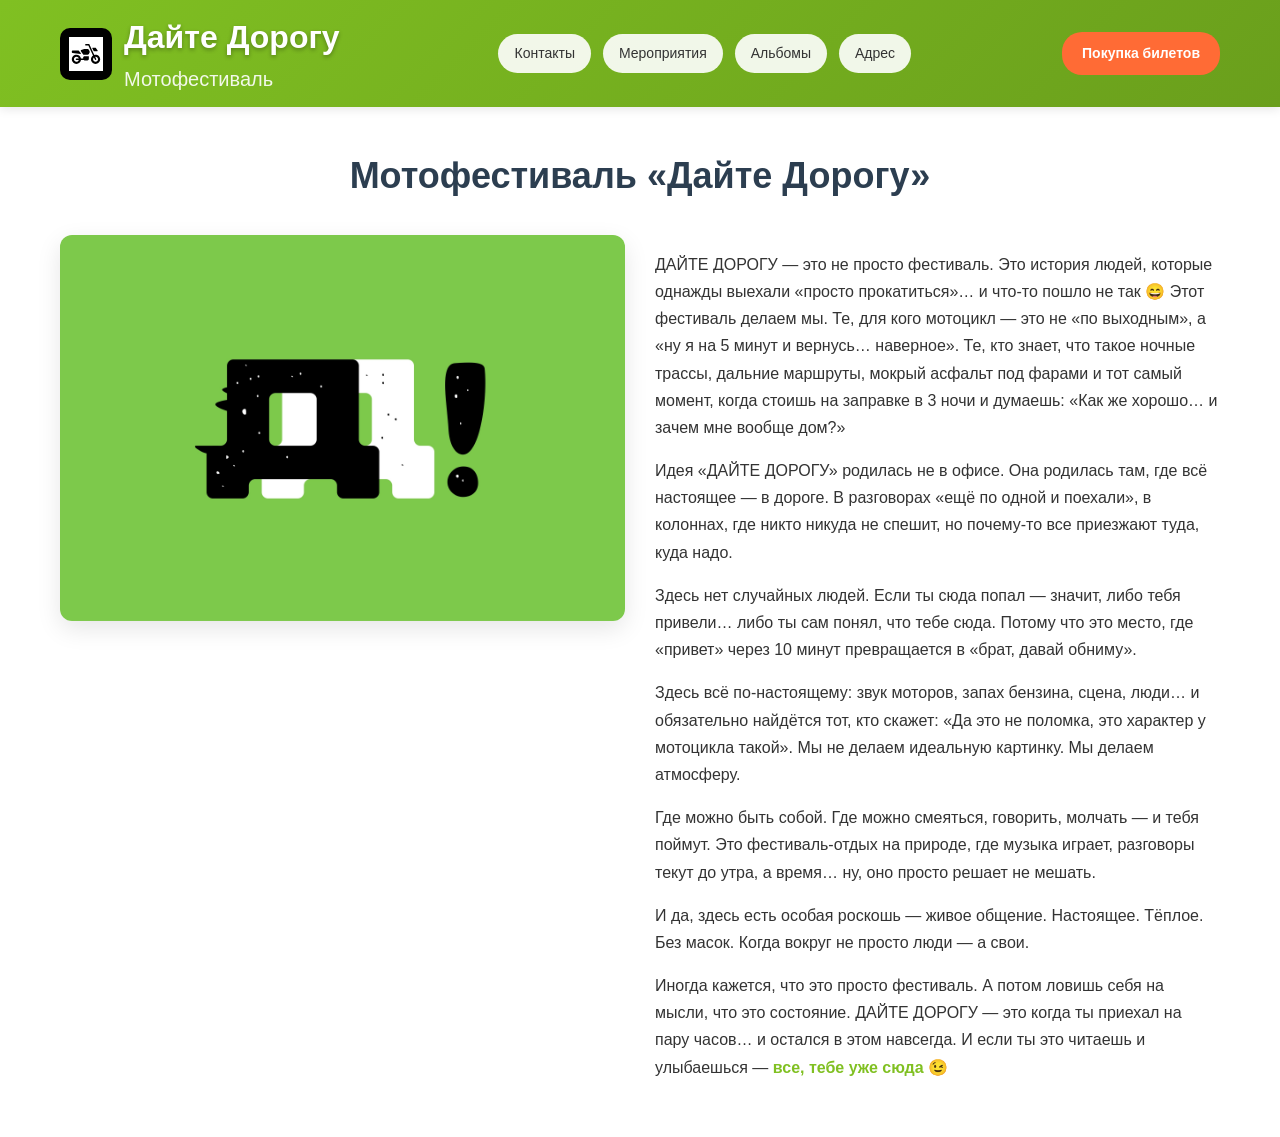
==== index.html @ 3fad24de "Update index.html" ====
<!DOCTYPE html>
<html lang="ru">
<head>
 <meta name="google-site-verification" content="0EaudV94WvA1TkMaFXPdy4nN9oPluLCmLCU9wZF-tqo" />
  <meta charset="UTF-8" />
  <meta name="viewport" content="width=device-width, initial-scale=1.0" />
 <link rel="canonical" href="https://and870.github.io/daite-dorogu" />
  <!-- Основное SEO -->
  <title>Мотофестиваль Дайте Дорогу 2026 | Долина Иволга | 11-14 июня</title>
  <meta name="description" content="Мотофестиваль Дайте Дорогу 11-14 июня 2026 в Долине Иволга, Тверская область. Музыка, мотоциклы, рок, отдых на природе. Билеты, программа, контакты." />
  <meta name="keywords" content="мотофестиваль 2026, Дайте Дорогу, Долина Иволга, мотоциклы, рок фестиваль, Тверская область, байк шоу, мотонарод, мото встреча" />
  
  <!-- Open Graph (VK, Facebook, Telegram) -->
  <meta property="og:title" content="Мотофестиваль Дайте Дорогу 2026 | Долина Иволга" />
  <meta property="og:description" content="11-14 июня 2026. Мотоциклы, рок, природа, братство. Тверская область." />
  <meta property="og:image" content="/pic/LBs58qbYPlOVn3ePmhGSREg-PmRvTnKI7b11JrzEaCEQBA_wtGtBSpD8MF9NUXWv3NrT7NeP7khej3TiMzLfEA87.jpg" />
  <meta property="og:url" content="https://and870.github.io/daite-dorogu" />
  <meta property="og:type" content="website" />
  <meta property="og:locale" content="ru_RU" />
  <meta property="og:site_name" content="Мотофестиваль Дайте Дорогу" />
  
  <!-- Twitter Card -->
  <meta name="twitter:card" content="summary_large_image" />
  <meta name="twitter:title" content="Мотофестиваль Дайте Дорогу 2026" />
  <meta name="twitter:description" content="11-14 июня, Долина Иволга" />
  <meta name="twitter:image" content="/pic/LBs58qbYPlOVn3ePmhGSREg-PmRvTnKI7b11JrzEaCEQBA_wtGtBSpD8MF9NUXWv3NrT7NeP7khej3TiMzLfEA87.jpg" />
  
  <!-- Favicon -->
  <link rel="icon" type="image/svg+xml" href="/pic/cross_country_motorcycle_vehicle_transport_icon_208500.svg" />
  <link rel="apple-touch-icon" sizes="180x180" href="/pic/logo-180.png" />
  
  <!-- Прелоад -->
  <link rel="preload" href="style.css" as="style" />
  <link rel="preload" href="/pic/LBs58qbYPlOVn3ePmhGSREg-PmRvTnKI7b11JrzEaCEQBA_wtGtBSpD8MF9NUXWv3NrT7NeP7khej3TiMzLfEA87.jpg" as="image" />
  
  <!-- Schema.org событие -->
  <script type="application/ld+json">
  {
    "@context": "https://schema.org",
    "@type": "Event",
    "name": "Мотофестиваль Дайте Дорогу 2026",
    "alternateName": "Дайте Дорогу",
    "description": "Мотофестиваль в Парк-отеле Долина Иволга. Музыка, мотоциклы, отдых на природе",
    "startDate": "2026-06-11",
    "endDate": "2026-06-14",
    "eventAttendanceMode": "https://schema.org/OfflineEventAttendanceMode",
    "eventStatus": "https://schema.org/EventScheduled",
    "eventLocation": {
      "@type": "Place",
      "name": "Парк-отель Долина Иволга",
      "address": {
        "@type": "PostalAddress",
        "addressLocality": "Вахонинское сельское поселение",
        "addressRegion": "Тверская область, Россия"
      },
      "url": "https://yandex.ru/maps/-/CPW~iROv"
    },
    "image": "/pic/LBs58qbYPlOVn3ePmhGSREg-PmRvTnKI7b11JrzEaCEQBA_wtGtBSpD8MF9NUXWv3NrT7NeP7khej3TiMzLfEA87.jpg",
    "offers": {
      "@type": "Offer",
      "name": "Билеты на мотофестиваль",
      "url": "https://vk.com/topic-236044180_56896645"
    },
    "performer": [
      {
        "@type": "Organization",
        "name": "Мотофестиваль Дайте Дорогу"
      }
    ],
    "organizer": {
      "@type": "Organization",
      "name": "Команда Дайте Дорогу"
    }
  }
  </script>

  <!-- Yandex Webmaster (добавить после регистрации) -->
  <!-- <meta name="yandex-verification" content="ТВОЙ_КОД" /> -->
  
  <link rel="stylesheet" href="style.css" />
</head>
<body>
  <!-- Header с логотипом В ЛЕВОМ УГЛУ -->
  <header class="header">
    <div class="header-container">
      <!-- ЛОГО ВСЕГДА СЛЕВА -->
      <div class="logo-wrapper">
        <div class="logo">
          <img src="pic/cross_country_motorcycle_vehicle_transport_icon_208500.svg" alt="Логотип Мотофестиваля Дайте Дорогу">
        </div>
        <div class="titleblock">
          <h1>Дайте Дорогу</h1>
          <h2>Мотофестиваль</h2>
        </div>
      </div>

      <!-- Табы + кнопка по центру/справа -->
      <div style="display: flex; gap: 12px; align-items: center; flex: 1; justify-content: center;">
        <div class="infoheader">
          <p data-target="contacts">Контакты</p>
          <p data-target="events">Мероприятия</p>
          <p data-target="albums">Альбомы</p>
          <p data-target="address">Адрес</p>
        </div>
        <p class="btn-tickets-header" id="btnTicketsHeader">Покупка билетов</p>
      </div>
    </div>
  </header>

  <!-- Попапы -->
  <div class="popup-overlay" id="popupOverlay">
    <div class="popup-content">
      <button class="popup-close" id="popupClose">&times;</button>
      <div class="headcss">
        <div class="headjs" id="contacts" style="display: none;">
          <p>Евгений Бахин <br><strong>+7(916) 501-17-47</strong></p>
          <p>Сергей Дизик (по вопросам участия: торговля, музыкальные коллективы) <br><strong>+7(926) 105-10-50</strong></p>
        </div>
        <div class="headjs" id="events" style="display: none;">
          <p>Наши мероприятия</p>
          <img src="pic/DYN310PVLP5SqpbVP7ddixjPHE6YsM8DaBGGP63GZYVgvpf_MVVzTKuIRaQAZ7zrKtYGGKx1-iwAxTDOnUcMrVXQ.jpg" 
               alt="Программа мероприятий Мотофестиваля Дайте Дорогу 2026 Долина Иволга">
        </div>
        <div class="headjs" id="albums" style="display: none;">
          <p>Наши альбомы</p>
        </div>
        <div class="headjs" id="address" style="display: none;">
          <p>Парк-отель Долина Иволга</p>
          <p>Вахонинское сельское поселение</p>
          <a href="https://maps.app.goo.gl/iHoLcmDMcXpnRrrQ9" target="_blank" rel="noopener">Открыть на Google карте</a><br>
          <a href="https://yandex.ru/maps/-/CPW~iROv" target="_blank" rel="noopener">Открыть на Yandex карте</a>
        </div>
      </div>
    </div>
  </div>

  <div class="popup-overlay" id="ticketsPopup">
    <div class="popup-content">
      <button class="popup-close" id="ticketsClose">&times;</button>
      <div class="popup-tickets">
        <h3>Покупка билетов</h3>
        <p>📅 <strong>С 11 по 14 июня 2026 г.</strong> в парк-отеле "Долина Иволга" Тверской области.</p>
        <p>🎫 Стоимость и порядок приобретения билетов:</p>
        <a href="https://vk.com/topic-236044180_56896645" target="_blank" rel="noopener">https://vk.com/topic-236044180_56896645</a>
        <p>🏡 Проживание на фестивале:</p>
        <a href="https://vk.com/topic-236044180_56896616" target="_blank" rel="noopener">https://vk.com/topic-236044180_56896616</a>
      </div>
    </div>
  </div>

  <!-- Основной контент -->
  <main class="info">
    <div class="info-title">
      <h2>Мотофестиваль «Дайте Дорогу»</h2>
    </div>
    
    <div class="info-content">
      <div class="info-img">
        <img src="pic/LBs58qbYPlOVn3ePmhGSREg-PmRvTnKI7b11JrzEaCEQBA_wtGtBSpD8MF9NUXWv3NrT7NeP7khej3TiMzLfEA87.jpg" 
             alt="Мотофестиваль Дайте Дорогу 2026 в Парк-отеле Долина Иволга Тверская область" />
      </div>
      <div class="info-text">
        <p>ДАЙТЕ ДОРОГУ — это не просто фестиваль. Это история людей, которые однажды выехали «просто прокатиться»… и что-то пошло не так 😄 Этот фестиваль делаем мы. Те, для кого мотоцикл — это не «по выходным», а «ну я на 5 минут и вернусь… наверное». Те, кто знает, что такое ночные трассы, дальние маршруты, мокрый асфальт под фарами и тот самый момент, когда стоишь на заправке в 3 ночи и думаешь: «Как же хорошо… и зачем мне вообще дом?»</p>
        <p>Идея «ДАЙТЕ ДОРОГУ» родилась не в офисе. Она родилась там, где всё настоящее — в дороге. В разговорах «ещё по одной и поехали», в колоннах, где никто никуда не спешит, но почему-то все приезжают туда, куда надо.</p>
        <p>Здесь нет случайных людей. Если ты сюда попал — значит, либо тебя привели… либо ты сам понял, что тебе сюда. Потому что это место, где «привет» через 10 минут превращается в «брат, давай обниму».</p>
        <p>Здесь всё по-настоящему: звук моторов, запах бензина, сцена, люди… и обязательно найдётся тот, кто скажет: «Да это не поломка, это характер у мотоцикла такой». Мы не делаем идеальную картинку. Мы делаем атмосферу.</p>
        <p>Где можно быть собой. Где можно смеяться, говорить, молчать — и тебя поймут. Это фестиваль-отдых на природе, где музыка играет, разговоры текут до утра, а время… ну, оно просто решает не мешать.</p>
        <p>И да, здесь есть особая роскошь — живое общение. Настоящее. Тёплое. Без масок. Когда вокруг не просто люди — а свои.</p>
        <p>Иногда кажется, что это просто фестиваль. А потом ловишь себя на мысли, что это состояние. ДАЙТЕ ДОРОГУ — это когда ты приехал на пару часов… и остался в этом навсегда. И если ты это читаешь и улыбаешься — <strong>все, тебе уже сюда</strong> 😉</p>
      </div>
    </div>
  </main>

  <script src="script.js"></script>
</body>
</html>
---- style.css ----
/* Базовые стили и сброс */
* {
  box-sizing: border-box;
}

html {
  scroll-behavior: smooth;
}

body {
  margin: 0;
  padding: 0;
  font-family: 'Inter', Arial, sans-serif;
  line-height: 1.6;
  color: #333;
  background-color: #fff;
}

/* Header стили */
.header {
  width: 100%;
  background: linear-gradient(135deg, #80c022, #6a9f1c);
  position: sticky;
  top: 0;
  z-index: 1000;
  box-shadow: 0 2px 10px rgba(0, 0, 0, 0.1);
  backdrop-filter: blur(10px);
  -webkit-backdrop-filter: blur(10px); /* Для Safari */
}

.header-container {
  max-width: 1200px;
  margin: 0 auto;
  padding: 12px 20px;
  display: flex;
  align-items: center;
  justify-content: space-between;
  gap: 20px;
  flex-wrap: wrap;
}

/* Логотип */
.logo-wrapper {
  display: flex;
  align-items: center;
  gap: 12px;
  flex: 0 0 auto;
}

.logo {
  width: 52px;
  height: 52px;
  border-radius: 10px;
  background: rgba(255, 255, 255, 0.2);
  display: flex;
  align-items: center;
  justify-content: center;
  transition: all 0.3s ease;
}

.logo:hover {
  transform: scale(1.05);
  background: rgba(255, 255, 255, 0.3);
}

.logo img {
  width: 34px;
  height: 34px;
  filter: brightness(0) invert(1);
}

.titleblock h1 {
  margin: 0;
  font-size: clamp(24px, 4vw, 32px);
  font-weight: 700;
  color: white;
  text-shadow: 0 2px 4px rgba(0, 0, 0, 0.3);
}

.titleblock h2 {
  margin: 0;
  font-size: clamp(16px, 2.5vw, 20px);
  font-weight: 400;
  color: rgba(255, 255, 255, 0.9);
}

/* Навигация и кнопки */
.infoheader {
  display: flex;
  gap: 12px;
  flex-wrap: wrap;
  justify-content: center;
  align-items: center;
  min-width: 0;
  flex-grow: 1;
}

.infoheader p {
  margin: 0;
  padding: 8px 16px;
  font-size: 14px;
  font-weight: 500;
  color: #333;
  background: rgba(255, 255, 255, 0.9);
  border-radius: 20px;
  cursor: pointer;
  transition: all 0.3s ease;
  white-space: nowrap;
  user-select: none;
}

.infoheader p:hover,
.infoheader p.active {
  background: rgba(255, 255, 255, 1);
  color: #80c022;
  transform: translateY(-2px);
}

.btn-tickets-header {
  padding: 10px 20px;
  font-size: 14px;
  font-weight: 600;
  background: #ff6b35;
  color: white;
  border: none;
  border-radius: 20px;
  cursor: pointer;
  transition: all 0.3s ease;
  white-space: nowrap;
}

.btn-tickets-header:hover {
  background: #e55a2e;
  transform: translateY(-2px);
  box-shadow: 0 4px 12px rgba(255, 107, 53, 0.3);
}

/* Основной контент */
.info {
  max-width: 1200px;
  margin: 40px auto;
  padding: 0 20px;
}

.info-title h2 {
  font-size: clamp(28px, 4vw, 36px);
  text-align: center;
  margin-bottom: 30px;
  color: #2c3e50;
}

.info-content {
  display: grid;
  grid-template-columns: 1fr 1fr;
  gap: 30px;
  align-items: start;
}

.info-img img {
  width: 100%;
  height: auto;
  border-radius: 12px;
  box-shadow: 0 8px 25px rgba(0, 0, 0, 0.1);
}

.info-text p {
  margin-bottom: 16px;
  font-size: 16px;
  line-height: 1.7;
}

.info-text strong {
  color: #80c022;
}

/* Попапы */
.popup-overlay {
  position: fixed;
  top: 0;
  left: 0;
  width: 100%;
  height: 100%;
  background: rgba(0, 0, 0, 0.8);
  display: none;
  justify-content: center;
  align-items: center;
  z-index: 2000;
}

.popup-content {
  background: white;
  border-radius: 16px;
  padding: 25px;
  max-width: 90vw;
  max-height: 90vh;
  overflow-y: auto;
  position: relative;
  box-shadow: 0 15px 50px rgba(0, 0, 0, 0.3);
  animation: popupSlide 0.4s ease;
  display: flex;
  flex-direction: column;
}

@keyframes popupSlide {
  from {
    transform: translateY(-50px);
    opacity: 0;
  }
  to {
    transform: translateY(0);
    opacity: 1;
  }
}

.popup-close {
  position: absolute;
  top: 15px;
  right: 15px;
  background: none;
  border: none;
  font-size: 28px;
  cursor: pointer;
  color: #666;
  line-height: 1;
  z-index: 10;
}

.popup-close:hover {
  color: #333;
}

.headcss {
  display: flex;
  flex-direction: column;
  gap: 20px;
  flex: 1;
}

.headjs {
  padding: 15px;
  background: #f8f9fa;
  border-radius: 8px;
}

.headjs a {
  color: #80c022;
  text-decoration: none;
}

.headjs a:hover {
  text-decoration: underline;
}

/* Адаптивная картинка в попапе мероприятий */
.headjs img {
  width: 100%;
  height: auto;
  max-width: 100%;
  max-height: 60vh; /* Максимальная высота картинки */
  object-fit: contain; /* Сохраняет пропорции без обрезки */
  border-radius: 8px;
  display: block;
  margin: 0 auto;
}

/* Попап билетов */
.popup-tickets {
  text-align: center;
}

.popup-tickets h3 {
  margin-top: 0;
  color: #2c3e50;
}

.popup-tickets a {
  color: rgb(55, 20, 198);
  text-decoration: none;
}

.popup-tickets a:hover {
  text-decoration: underline;
}

/* Адаптивность для мобильных устройств */
@media (max-width: 768px) {
  .header-container {
    flex-direction: column;
    gap: 15px;
    text-align: center;
  }
  
  .infoheader {
    order: 3;
    flex-grow: 0;
  }
  
  .info-content {
    grid-template-columns: 1fr;
    gap: 20px;
  }
  
  .popup-content {
    margin: 20px;
    max-width: calc(100vw - 40px);
    padding: 20px;
  }
  
  .headjs img {
    max-height: 50vh;
  }
}

@media (max-width: 480px) {
  .logo-wrapper {
    flex-direction: column;
    text-align: center;
  }
  
  .infoheader p {
    padding: 6px 12px;
    font-size: 13px;
  }
  
  .btn-tickets-header {
    padding: 8px 16px;
    font-size: 13px;
  }
}
.logo {
  background-color: black;
}
.footer {
  background-color: #2c3e50;
  color: #ecf0f1;
  padding: 40px 20px;
  font-family: Arial, sans-serif;
}

.footer-container {
  display: grid;
  grid-template-columns: repeat(auto-fit, minmax(250px, 1fr));
  gap: 30px;
  max-width: 1200px;
  margin: 0 auto;
}

.footer-section {
  display: flex;
  flex-direction: column;
  gap: 15px;
}

.footer-section h3 {
  color: #3498db;
  font-size: 1.2rem;
  margin-bottom: 10px;
  border-bottom: 2px solid #3498db;
  padding-bottom: 5px;
}

.footer-section p,
.footer-section a {
  margin: 5px 0;
  line-height: 1.5;
}

.footer-section a {
  color: #bdc3c7;
  text-decoration: none;
  transition: color 0.3s ease;
}

.footer-section a:hover {
  color: #3498db;
  text-decoration: underline;
}

.footer-bottom {
  text-align: center;
  padding-top: 30px;
  margin-top: 30px;
  border-top: 1px solid #34495e;
  color: #95a5a6;
  font-size: 0.9rem;
}

/* Адаптивность для планшетов (768px и выше) */
@media (min-width: 768px) {
  .footer-container {
    grid-template-columns: repeat(2, 1fr);
  }
}

/* Адаптивность для десктопов (1024px и выше) */
@media (min-width: 1024px) {
  .footer-container {
    grid-template-columns: repeat(4, 1fr);
  }
}

/* Мобильные устройства (до 767px) */
@media (max-width: 767px) {
  .footer {
    padding: 30px 15px;
  }
  
  .footer-container {
    gap: 20px;
  }
  
  .footer-section h3 {
    font-size: 1.1rem;
  }
  
  .footer-section p,
  .footer-section a {
    font-size: 0.95rem;
  }
  
  .footer-bottom {
    font-size: 0.85rem;
    padding-top: 20px;
    margin-top: 20px;
  }
}

/* Очень маленькие экраны (до 480px) */
@media (max-width: 480px) {
  .footer {
    padding: 25px 10px;
  }
  
  .footer-container {
    grid-template-columns: 1fr;
    gap: 15px;
  }
  
  .footer-section h3 {
    font-size: 1rem;
  }
  
  .footer-section p,
  .footer-section a {
    font-size: 0.9rem;
  }
}
---- style.css ----
/* Базовые стили и сброс */
* {
  box-sizing: border-box;
}

html {
  scroll-behavior: smooth;
}

body {
  margin: 0;
  padding: 0;
  font-family: 'Inter', Arial, sans-serif;
  line-height: 1.6;
  color: #333;
  background-color: #fff;
}

/* Header стили */
.header {
  width: 100%;
  background: linear-gradient(135deg, #80c022, #6a9f1c);
  position: sticky;
  top: 0;
  z-index: 1000;
  box-shadow: 0 2px 10px rgba(0, 0, 0, 0.1);
  backdrop-filter: blur(10px);
  -webkit-backdrop-filter: blur(10px); /* Для Safari */
}

.header-container {
  max-width: 1200px;
  margin: 0 auto;
  padding: 12px 20px;
  display: flex;
  align-items: center;
  justify-content: space-between;
  gap: 20px;
  flex-wrap: wrap;
}

/* Логотип */
.logo-wrapper {
  display: flex;
  align-items: center;
  gap: 12px;
  flex: 0 0 auto;
}

.logo {
  width: 52px;
  height: 52px;
  border-radius: 10px;
  background: rgba(255, 255, 255, 0.2);
  display: flex;
  align-items: center;
  justify-content: center;
  transition: all 0.3s ease;
}

.logo:hover {
  transform: scale(1.05);
  background: rgba(255, 255, 255, 0.3);
}

.logo img {
  width: 34px;
  height: 34px;
  filter: brightness(0) invert(1);
}

.titleblock h1 {
  margin: 0;
  font-size: clamp(24px, 4vw, 32px);
  font-weight: 700;
  color: white;
  text-shadow: 0 2px 4px rgba(0, 0, 0, 0.3);
}

.titleblock h2 {
  margin: 0;
  font-size: clamp(16px, 2.5vw, 20px);
  font-weight: 400;
  color: rgba(255, 255, 255, 0.9);
}

/* Навигация и кнопки */
.infoheader {
  display: flex;
  gap: 12px;
  flex-wrap: wrap;
  justify-content: center;
  align-items: center;
  min-width: 0;
  flex-grow: 1;
}

.infoheader p {
  margin: 0;
  padding: 8px 16px;
  font-size: 14px;
  font-weight: 500;
  color: #333;
  background: rgba(255, 255, 255, 0.9);
  border-radius: 20px;
  cursor: pointer;
  transition: all 0.3s ease;
  white-space: nowrap;
  user-select: none;
}

.infoheader p:hover,
.infoheader p.active {
  background: rgba(255, 255, 255, 1);
  color: #80c022;
  transform: translateY(-2px);
}

.btn-tickets-header {
  padding: 10px 20px;
  font-size: 14px;
  font-weight: 600;
  background: #ff6b35;
  color: white;
  border: none;
  border-radius: 20px;
  cursor: pointer;
  transition: all 0.3s ease;
  white-space: nowrap;
}

.btn-tickets-header:hover {
  background: #e55a2e;
  transform: translateY(-2px);
  box-shadow: 0 4px 12px rgba(255, 107, 53, 0.3);
}

/* Основной контент */
.info {
  max-width: 1200px;
  margin: 40px auto;
  padding: 0 20px;
}

.info-title h2 {
  font-size: clamp(28px, 4vw, 36px);
  text-align: center;
  margin-bottom: 30px;
  color: #2c3e50;
}

.info-content {
  display: grid;
  grid-template-columns: 1fr 1fr;
  gap: 30px;
  align-items: start;
}

.info-img img {
  width: 100%;
  height: auto;
  border-radius: 12px;
  box-shadow: 0 8px 25px rgba(0, 0, 0, 0.1);
}

.info-text p {
  margin-bottom: 16px;
  font-size: 16px;
  line-height: 1.7;
}

.info-text strong {
  color: #80c022;
}

/* Попапы */
.popup-overlay {
  position: fixed;
  top: 0;
  left: 0;
  width: 100%;
  height: 100%;
  background: rgba(0, 0, 0, 0.8);
  display: none;
  justify-content: center;
  align-items: center;
  z-index: 2000;
}

.popup-content {
  background: white;
  border-radius: 16px;
  padding: 25px;
  max-width: 90vw;
  max-height: 90vh;
  overflow-y: auto;
  position: relative;
  box-shadow: 0 15px 50px rgba(0, 0, 0, 0.3);
  animation: popupSlide 0.4s ease;
  display: flex;
  flex-direction: column;
}

@keyframes popupSlide {
  from {
    transform: translateY(-50px);
    opacity: 0;
  }
  to {
    transform: translateY(0);
    opacity: 1;
  }
}

.popup-close {
  position: absolute;
  top: 15px;
  right: 15px;
  background: none;
  border: none;
  font-size: 28px;
  cursor: pointer;
  color: #666;
  line-height: 1;
  z-index: 10;
}

.popup-close:hover {
  color: #333;
}

.headcss {
  display: flex;
  flex-direction: column;
  gap: 20px;
  flex: 1;
}

.headjs {
  padding: 15px;
  background: #f8f9fa;
  border-radius: 8px;
}

.headjs a {
  color: #80c022;
  text-decoration: none;
}

.headjs a:hover {
  text-decoration: underline;
}

/* Адаптивная картинка в попапе мероприятий */
.headjs img {
  width: 100%;
  height: auto;
  max-width: 100%;
  max-height: 60vh; /* Максимальная высота картинки */
  object-fit: contain; /* Сохраняет пропорции без обрезки */
  border-radius: 8px;
  display: block;
  margin: 0 auto;
}

/* Попап билетов */
.popup-tickets {
  text-align: center;
}

.popup-tickets h3 {
  margin-top: 0;
  color: #2c3e50;
}

.popup-tickets a {
  color: rgb(55, 20, 198);
  text-decoration: none;
}

.popup-tickets a:hover {
  text-decoration: underline;
}

/* Адаптивность для мобильных устройств */
@media (max-width: 768px) {
  .header-container {
    flex-direction: column;
    gap: 15px;
    text-align: center;
  }
  
  .infoheader {
    order: 3;
    flex-grow: 0;
  }
  
  .info-content {
    grid-template-columns: 1fr;
    gap: 20px;
  }
  
  .popup-content {
    margin: 20px;
    max-width: calc(100vw - 40px);
    padding: 20px;
  }
  
  .headjs img {
    max-height: 50vh;
  }
}

@media (max-width: 480px) {
  .logo-wrapper {
    flex-direction: column;
    text-align: center;
  }
  
  .infoheader p {
    padding: 6px 12px;
    font-size: 13px;
  }
  
  .btn-tickets-header {
    padding: 8px 16px;
    font-size: 13px;
  }
}
.logo {
  background-color: black;
}
.footer {
  background-color: #2c3e50;
  color: #ecf0f1;
  padding: 40px 20px;
  font-family: Arial, sans-serif;
}

.footer-container {
  display: grid;
  grid-template-columns: repeat(auto-fit, minmax(250px, 1fr));
  gap: 30px;
  max-width: 1200px;
  margin: 0 auto;
}

.footer-section {
  display: flex;
  flex-direction: column;
  gap: 15px;
}

.footer-section h3 {
  color: #3498db;
  font-size: 1.2rem;
  margin-bottom: 10px;
  border-bottom: 2px solid #3498db;
  padding-bottom: 5px;
}

.footer-section p,
.footer-section a {
  margin: 5px 0;
  line-height: 1.5;
}

.footer-section a {
  color: #bdc3c7;
  text-decoration: none;
  transition: color 0.3s ease;
}

.footer-section a:hover {
  color: #3498db;
  text-decoration: underline;
}

.footer-bottom {
  text-align: center;
  padding-top: 30px;
  margin-top: 30px;
  border-top: 1px solid #34495e;
  color: #95a5a6;
  font-size: 0.9rem;
}

/* Адаптивность для планшетов (768px и выше) */
@media (min-width: 768px) {
  .footer-container {
    grid-template-columns: repeat(2, 1fr);
  }
}

/* Адаптивность для десктопов (1024px и выше) */
@media (min-width: 1024px) {
  .footer-container {
    grid-template-columns: repeat(4, 1fr);
  }
}

/* Мобильные устройства (до 767px) */
@media (max-width: 767px) {
  .footer {
    padding: 30px 15px;
  }
  
  .footer-container {
    gap: 20px;
  }
  
  .footer-section h3 {
    font-size: 1.1rem;
  }
  
  .footer-section p,
  .footer-section a {
    font-size: 0.95rem;
  }
  
  .footer-bottom {
    font-size: 0.85rem;
    padding-top: 20px;
    margin-top: 20px;
  }
}

/* Очень маленькие экраны (до 480px) */
@media (max-width: 480px) {
  .footer {
    padding: 25px 10px;
  }
  
  .footer-container {
    grid-template-columns: 1fr;
    gap: 15px;
  }
  
  .footer-section h3 {
    font-size: 1rem;
  }
  
  .footer-section p,
  .footer-section a {
    font-size: 0.9rem;
  }
}
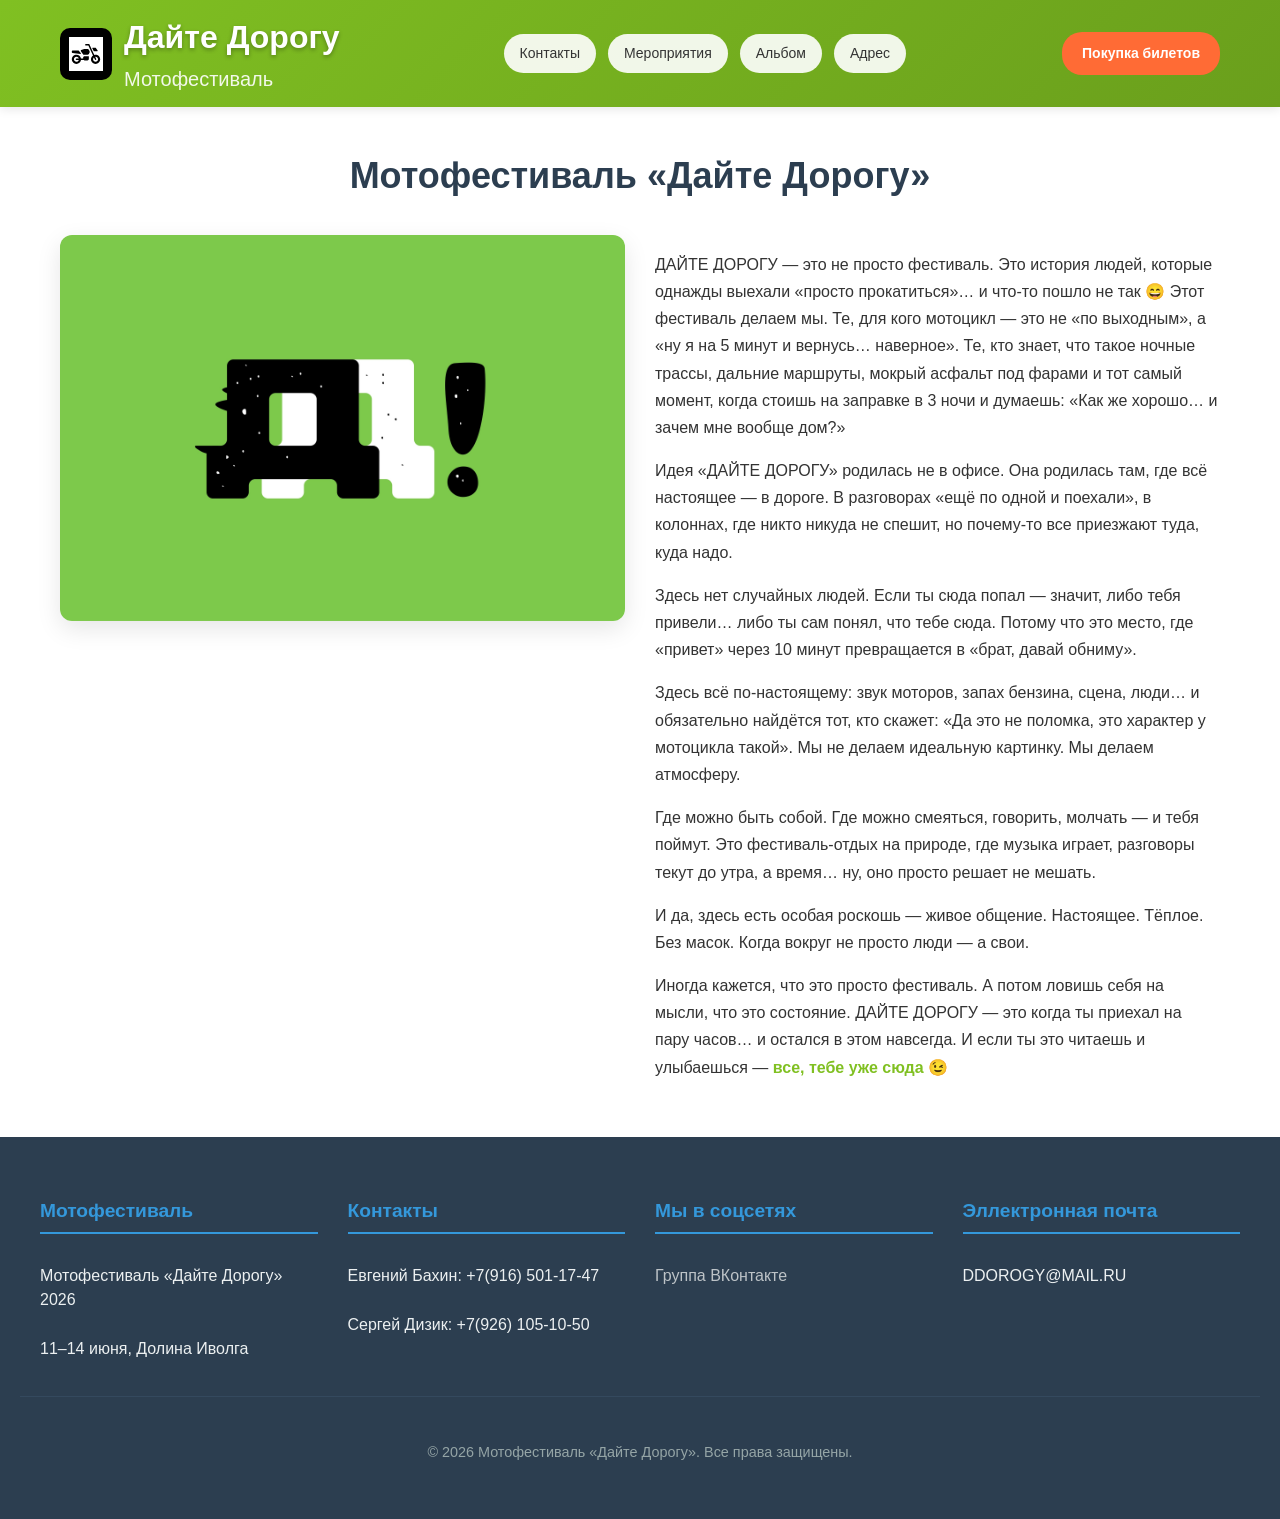
==== commit 32f96a3e: "Add files via upload" ====
--- a/index.html
+++ b/index.html
@@ -1,16 +1,15 @@
 <!DOCTYPE html>
 <html lang="ru">
 <head>
- <meta name="google-site-verification" content="0EaudV94WvA1TkMaFXPdy4nN9oPluLCmLCU9wZF-tqo" />
+  <meta name="google-site-verification" content="0EaudV94WvA1TkMaFXPdy4nN9oPluLCmLCU9wZF-tqo" />
+  <meta name="yandex-verification" content="e68f58c775e2fc7a" />
   <meta charset="UTF-8" />
   <meta name="viewport" content="width=device-width, initial-scale=1.0" />
- <link rel="canonical" href="https://and870.github.io/daite-dorogu" />
-  <!-- Основное SEO -->
+  <link rel="canonical" href="https://and870.github.io/daite-dorogu" />
   <title>Мотофестиваль Дайте Дорогу 2026 | Долина Иволга | 11-14 июня</title>
   <meta name="description" content="Мотофестиваль Дайте Дорогу 11-14 июня 2026 в Долине Иволга, Тверская область. Музыка, мотоциклы, рок, отдых на природе. Билеты, программа, контакты." />
   <meta name="keywords" content="мотофестиваль 2026, Дайте Дорогу, Долина Иволга, мотоциклы, рок фестиваль, Тверская область, байк шоу, мотонарод, мото встреча" />
   
-  <!-- Open Graph (VK, Facebook, Telegram) -->
   <meta property="og:title" content="Мотофестиваль Дайте Дорогу 2026 | Долина Иволга" />
   <meta property="og:description" content="11-14 июня 2026. Мотоциклы, рок, природа, братство. Тверская область." />
   <meta property="og:image" content="/pic/LBs58qbYPlOVn3ePmhGSREg-PmRvTnKI7b11JrzEaCEQBA_wtGtBSpD8MF9NUXWv3NrT7NeP7khej3TiMzLfEA87.jpg" />
@@ -19,21 +18,17 @@
   <meta property="og:locale" content="ru_RU" />
   <meta property="og:site_name" content="Мотофестиваль Дайте Дорогу" />
   
-  <!-- Twitter Card -->
   <meta name="twitter:card" content="summary_large_image" />
   <meta name="twitter:title" content="Мотофестиваль Дайте Дорогу 2026" />
   <meta name="twitter:description" content="11-14 июня, Долина Иволга" />
   <meta name="twitter:image" content="/pic/LBs58qbYPlOVn3ePmhGSREg-PmRvTnKI7b11JrzEaCEQBA_wtGtBSpD8MF9NUXWv3NrT7NeP7khej3TiMzLfEA87.jpg" />
   
-  <!-- Favicon -->
   <link rel="icon" type="image/svg+xml" href="/pic/cross_country_motorcycle_vehicle_transport_icon_208500.svg" />
   <link rel="apple-touch-icon" sizes="180x180" href="/pic/logo-180.png" />
   
-  <!-- Прелоад -->
   <link rel="preload" href="style.css" as="style" />
   <link rel="preload" href="/pic/LBs58qbYPlOVn3ePmhGSREg-PmRvTnKI7b11JrzEaCEQBA_wtGtBSpD8MF9NUXWv3NrT7NeP7khej3TiMzLfEA87.jpg" as="image" />
   
-  <!-- Schema.org событие -->
   <script type="application/ld+json">
   {
     "@context": "https://schema.org",
@@ -43,8 +38,8 @@
     "description": "Мотофестиваль в Парк-отеле Долина Иволга. Музыка, мотоциклы, отдых на природе",
     "startDate": "2026-06-11",
     "endDate": "2026-06-14",
-    "eventAttendanceMode": "https://schema.org/OfflineEventAttendanceMode",
-    "eventStatus": "https://schema.org/EventScheduled",
+    "eventAttendanceMode": { "@type": "OfflineEventAttendanceMode" },
+    "eventStatus": { "@type": "EventScheduled" },
     "eventLocation": {
       "@type": "Place",
       "name": "Парк-отель Долина Иволга",
@@ -53,20 +48,19 @@
         "addressLocality": "Вахонинское сельское поселение",
         "addressRegion": "Тверская область, Россия"
       },
+      "geo": {
+        "@type": "GeoCoordinates",
+        "latitude": 56.5833,
+        "longitude": 35.9167
+      },
       "url": "https://yandex.ru/maps/-/CPW~iROv"
     },
-    "image": "/pic/LBs58qbYPlOVn3ePmhGSREg-PmRvTnKI7b11JrzEaCEQBA_wtGtBSpD8MF9NUXWv3NrT7NeP7khej3TiMzLfEA87.jpg",
+    "image": "https://and870.github.io/daite-dorogu/pic/LBs58qbYPlOVn3ePmhGSREg-PmRvTnKI7b11JrzEaCEQBA_wtGtBSpD8MF9NUXWv3NrT7NeP7khej3TiMzLfEA87.jpg",
     "offers": {
       "@type": "Offer",
       "name": "Билеты на мотофестиваль",
       "url": "https://vk.com/topic-236044180_56896645"
     },
-    "performer": [
-      {
-        "@type": "Organization",
-        "name": "Мотофестиваль Дайте Дорогу"
-      }
-    ],
     "organizer": {
       "@type": "Organization",
       "name": "Команда Дайте Дорогу"
@@ -74,16 +68,11 @@
   }
   </script>
 
-  <!-- Yandex Webmaster (добавить после регистрации) -->
-  <!-- <meta name="yandex-verification" content="ТВОЙ_КОД" /> -->
-  
   <link rel="stylesheet" href="style.css" />
 </head>
 <body>
-  <!-- Header с логотипом В ЛЕВОМ УГЛУ -->
   <header class="header">
     <div class="header-container">
-      <!-- ЛОГО ВСЕГДА СЛЕВА -->
       <div class="logo-wrapper">
         <div class="logo">
           <img src="pic/cross_country_motorcycle_vehicle_transport_icon_208500.svg" alt="Логотип Мотофестиваля Дайте Дорогу">
@@ -94,12 +83,11 @@
         </div>
       </div>
 
-      <!-- Табы + кнопка по центру/справа -->
       <div style="display: flex; gap: 12px; align-items: center; flex: 1; justify-content: center;">
         <div class="infoheader">
           <p data-target="contacts">Контакты</p>
           <p data-target="events">Мероприятия</p>
-          <p data-target="albums">Альбомы</p>
+          <p data-target="albums">Альбом</p>
           <p data-target="address">Адрес</p>
         </div>
         <p class="btn-tickets-header" id="btnTicketsHeader">Покупка билетов</p>
@@ -107,7 +95,7 @@
     </div>
   </header>
 
-  <!-- Попапы -->
+  <!-- Popup инфоблоков -->
   <div class="popup-overlay" id="popupOverlay">
     <div class="popup-content">
       <button class="popup-close" id="popupClose">&times;</button>
@@ -115,6 +103,7 @@
         <div class="headjs" id="contacts" style="display: none;">
           <p>Евгений Бахин <br><strong>+7(916) 501-17-47</strong></p>
           <p>Сергей Дизик (по вопросам участия: торговля, музыкальные коллективы) <br><strong>+7(926) 105-10-50</strong></p>
+          <p>Наша почта:<strong>DDOROGY@MAIL.RU </strong></p>
         </div>
         <div class="headjs" id="events" style="display: none;">
           <p>Наши мероприятия</p>
@@ -122,7 +111,9 @@
                alt="Программа мероприятий Мотофестиваля Дайте Дорогу 2026 Долина Иволга">
         </div>
         <div class="headjs" id="albums" style="display: none;">
-          <p>Наши альбомы</p>
+          <p>Наш Альбом</p>
+          <div class="album-grid" id="albumGrid"></div>
+          <div class="album-pagination" id="albumPagination"></div>
         </div>
         <div class="headjs" id="address" style="display: none;">
           <p>Парк-отель Долина Иволга</p>
@@ -134,6 +125,7 @@
     </div>
   </div>
 
+  <!-- Popup билетов -->
   <div class="popup-overlay" id="ticketsPopup">
     <div class="popup-content">
       <button class="popup-close" id="ticketsClose">&times;</button>
@@ -148,6 +140,12 @@
     </div>
   </div>
 
+  <!-- Лайтбокс для увеличения фото -->
+  <div class="lightbox-overlay" id="lightbox">
+    <button class="lightbox-close" id="lightboxClose">&times;</button>
+    <img id="lightboxImg" src="" alt="Увеличенное фото">
+  </div>
+
   <!-- Основной контент -->
   <main class="info">
     <div class="info-title">
@@ -171,6 +169,33 @@
     </div>
   </main>
 
+  <!-- Футер -->
+  <footer class="footer">
+    <div class="footer-container">
+      <div class="footer-section">
+        <h3>Мотофестиваль</h3>
+        <p>Мотофестиваль «Дайте Дорогу» 2026</p>
+        <p>11–14 июня, Долина Иволга</p>
+      </div>
+      <div class="footer-section">
+        <h3>Контакты</h3>
+        <p>Евгений Бахин: +7(916) 501-17-47</p>
+        <p>Сергей Дизик: +7(926) 105-10-50</p>
+      </div>
+      <div class="footer-section">
+        <h3>Мы в соцсетях</h3>
+        <a href="https://vk.com/ddorogy" target="_blank" rel="noopener">Группа ВКонтакте</a>
+      </div>
+      <div class="footer-section">
+        <h3>Эллектронная почта</h3>
+        <p>DDOROGY@MAIL.RU</p>
+        </div>
+    </div>
+    <div class="footer-bottom">
+      <p>© 2026 Мотофестиваль «Дайте Дорогу». Все права защищены.</p>
+    </div>
+  </footer>
+
   <script src="script.js"></script>
 </body>
-</html>
+</html>
--- a/style.css
+++ b/style.css
@@ -26,7 +26,7 @@
   z-index: 1000;
   box-shadow: 0 2px 10px rgba(0, 0, 0, 0.1);
   backdrop-filter: blur(10px);
-  -webkit-backdrop-filter: blur(10px); /* Для Safari */
+  -webkit-backdrop-filter: blur(10px);
 }
 
 .header-container {
@@ -40,7 +40,6 @@
   flex-wrap: wrap;
 }
 
-/* Логотип */
 .logo-wrapper {
   display: flex;
   align-items: center;
@@ -85,7 +84,6 @@
   color: rgba(255, 255, 255, 0.9);
 }
 
-/* Навигация и кнопки */
 .infoheader {
   display: flex;
   gap: 12px;
@@ -136,7 +134,6 @@
   box-shadow: 0 4px 12px rgba(255, 107, 53, 0.3);
 }
 
-/* Основной контент */
 .info {
   max-width: 1200px;
   margin: 40px auto;
@@ -252,19 +249,17 @@
   text-decoration: underline;
 }
 
-/* Адаптивная картинка в попапе мероприятий */
 .headjs img {
   width: 100%;
   height: auto;
   max-width: 100%;
-  max-height: 60vh; /* Максимальная высота картинки */
-  object-fit: contain; /* Сохраняет пропорции без обрезки */
+  max-height: 60vh;
+  object-fit: contain;
   border-radius: 8px;
   display: block;
   margin: 0 auto;
 }
 
-/* Попап билетов */
 .popup-tickets {
   text-align: center;
 }
@@ -283,54 +278,94 @@
   text-decoration: underline;
 }
 
-/* Адаптивность для мобильных устройств */
-@media (max-width: 768px) {
-  .header-container {
-    flex-direction: column;
-    gap: 15px;
-    text-align: center;
-  }
-  
-  .infoheader {
-    order: 3;
-    flex-grow: 0;
-  }
-  
-  .info-content {
-    grid-template-columns: 1fr;
-    gap: 20px;
-  }
-  
-  .popup-content {
-    margin: 20px;
-    max-width: calc(100vw - 40px);
-    padding: 20px;
-  }
-  
-  .headjs img {
-    max-height: 50vh;
-  }
-}
-
-@media (max-width: 480px) {
-  .logo-wrapper {
-    flex-direction: column;
-    text-align: center;
-  }
-  
-  .infoheader p {
-    padding: 6px 12px;
-    font-size: 13px;
-  }
-  
-  .btn-tickets-header {
-    padding: 8px 16px;
-    font-size: 13px;
-  }
-}
-.logo {
-  background-color: black;
-}
+/* === АЛЬБОМ С ФОТО (2 фото в строке на всех экранах) === */
+.album-grid {
+  display: grid;
+  grid-template-columns: repeat(2, 1fr); /* Всегда 2 колонки */
+  gap: 12px;
+  margin-top: 15px;
+}
+
+.album-grid img {
+  width: 100%;
+  height: 200px; /* Фиксированная высота для единообразия */
+  object-fit: cover;
+  border-radius: 8px;
+  cursor: pointer;
+  transition: transform 0.3s ease, box-shadow 0.3s ease;
+}
+
+.album-grid img:hover {
+  transform: scale(1.05);
+  box-shadow: 0 6px 20px rgba(0, 0, 0, 0.2);
+}
+.album-pagination {
+  display: flex;
+  justify-content: center;
+  gap: 10px;
+  margin-top: 20px;
+  flex-wrap: wrap;
+}
+
+.album-pagination button {
+  padding: 8px 14px;
+  border: none;
+  border-radius: 6px;
+  background: #80c022;
+  color: white;
+  cursor: pointer;
+  font-size: 14px;
+  transition: background 0.3s ease;
+}
+
+.album-pagination button:hover,
+.album-pagination button.active {
+  background: #6a9f1c;
+}
+
+.album-pagination button:disabled {
+  background: #ccc;
+  cursor: not-allowed;
+}
+
+/* === ЛАЙТБОКС === */
+.lightbox-overlay {
+  position: fixed;
+  top: 0;
+  left: 0;
+  width: 100%;
+  height: 100%;
+  background: rgba(0, 0, 0, 0.9);
+  display: none;
+  justify-content: center;
+  align-items: center;
+  z-index: 3000;
+}
+
+.lightbox-overlay img {
+  max-width: 95vw;
+  max-height: 90vh;
+  border-radius: 8px;
+  box-shadow: 0 10px 40px rgba(0, 0, 0, 0.5);
+}
+
+.lightbox-close {
+  position: absolute;
+  top: 20px;
+  right: 25px;
+  background: none;
+  border: none;
+  font-size: 40px;
+  color: white;
+  cursor: pointer;
+  z-index: 10;
+}
+
+.lightbox-close:hover {
+  color: #ccc;
+}
+
+/* Футер */
 .footer {
   background-color: #2c3e50;
   color: #ecf0f1;
@@ -386,39 +421,96 @@
   font-size: 0.9rem;
 }
 
-/* Адаптивность для планшетов (768px и выше) */
+/* Адаптивность */
 @media (min-width: 768px) {
   .footer-container {
     grid-template-columns: repeat(2, 1fr);
   }
 }
 
-/* Адаптивность для десктопов (1024px и выше) */
 @media (min-width: 1024px) {
   .footer-container {
     grid-template-columns: repeat(4, 1fr);
   }
 }
 
-/* Мобильные устройства (до 767px) */
 @media (max-width: 767px) {
+  .header-container {
+    flex-direction: row; /* Логотип и текст в одну строку */
+    gap: 10px;
+    text-align: left;
+  }
+
+  .logo-wrapper {
+    flex-direction: row; /* Логотип слева, текст справа */
+    text-align: left;
+    gap: 10px;
+  }
+
+  .logo {
+    width: 40px;
+    height: 40px;
+  }
+
+  .logo img {
+    width: 28px;
+    height: 28px;
+  }
+
+  .titleblock h1 {
+    font-size: 20px;
+  }
+
+  .titleblock h2 {
+    font-size: 14px;
+  }
+
+  .infoheader {
+    order: 3;
+    flex-grow: 0;
+  }
+
+  .info-content {
+    grid-template-columns: 1fr;
+    gap: 20px;
+  }
+
+  .popup-content {
+    margin: 20px;
+    max-width: calc(100vw - 40px);
+    padding: 20px;
+  }
+
+  .headjs img {
+    max-height: 50vh;
+  }
+
+  .album-grid {
+    grid-template-columns: repeat(auto-fill, minmax(90px, 1fr));
+    gap: 8px;
+  }
+
+  .album-grid img {
+    height: 90px;
+  }
+
   .footer {
     padding: 30px 15px;
   }
-  
+
   .footer-container {
     gap: 20px;
   }
-  
+
   .footer-section h3 {
     font-size: 1.1rem;
   }
-  
+
   .footer-section p,
   .footer-section a {
     font-size: 0.95rem;
   }
-  
+
   .footer-bottom {
     font-size: 0.85rem;
     padding-top: 20px;
@@ -426,23 +518,45 @@
   }
 }
 
-/* Очень маленькие экраны (до 480px) */
 @media (max-width: 480px) {
+  .infoheader p {
+    padding: 6px 12px;
+    font-size: 13px;
+  }
+
+  .btn-tickets-header {
+    padding: 8px 16px;
+    font-size: 13px;
+  }
+
+  .album-grid {
+    grid-template-columns: repeat(auto-fill, minmax(70px, 1fr));
+    gap: 6px;
+  }
+
+  .album-grid img {
+    height: 70px;
+  }
+
   .footer {
     padding: 25px 10px;
   }
-  
+
   .footer-container {
     grid-template-columns: 1fr;
     gap: 15px;
   }
-  
+
   .footer-section h3 {
     font-size: 1rem;
   }
-  
+
   .footer-section p,
   .footer-section a {
     font-size: 0.9rem;
   }
-}+}
+
+.logo {
+  background-color: black;
+}
--- a/style.css
+++ b/style.css
@@ -26,7 +26,7 @@
   z-index: 1000;
   box-shadow: 0 2px 10px rgba(0, 0, 0, 0.1);
   backdrop-filter: blur(10px);
-  -webkit-backdrop-filter: blur(10px); /* Для Safari */
+  -webkit-backdrop-filter: blur(10px);
 }
 
 .header-container {
@@ -40,7 +40,6 @@
   flex-wrap: wrap;
 }
 
-/* Логотип */
 .logo-wrapper {
   display: flex;
   align-items: center;
@@ -85,7 +84,6 @@
   color: rgba(255, 255, 255, 0.9);
 }
 
-/* Навигация и кнопки */
 .infoheader {
   display: flex;
   gap: 12px;
@@ -136,7 +134,6 @@
   box-shadow: 0 4px 12px rgba(255, 107, 53, 0.3);
 }
 
-/* Основной контент */
 .info {
   max-width: 1200px;
   margin: 40px auto;
@@ -252,19 +249,17 @@
   text-decoration: underline;
 }
 
-/* Адаптивная картинка в попапе мероприятий */
 .headjs img {
   width: 100%;
   height: auto;
   max-width: 100%;
-  max-height: 60vh; /* Максимальная высота картинки */
-  object-fit: contain; /* Сохраняет пропорции без обрезки */
+  max-height: 60vh;
+  object-fit: contain;
   border-radius: 8px;
   display: block;
   margin: 0 auto;
 }
 
-/* Попап билетов */
 .popup-tickets {
   text-align: center;
 }
@@ -283,54 +278,94 @@
   text-decoration: underline;
 }
 
-/* Адаптивность для мобильных устройств */
-@media (max-width: 768px) {
-  .header-container {
-    flex-direction: column;
-    gap: 15px;
-    text-align: center;
-  }
-  
-  .infoheader {
-    order: 3;
-    flex-grow: 0;
-  }
-  
-  .info-content {
-    grid-template-columns: 1fr;
-    gap: 20px;
-  }
-  
-  .popup-content {
-    margin: 20px;
-    max-width: calc(100vw - 40px);
-    padding: 20px;
-  }
-  
-  .headjs img {
-    max-height: 50vh;
-  }
-}
-
-@media (max-width: 480px) {
-  .logo-wrapper {
-    flex-direction: column;
-    text-align: center;
-  }
-  
-  .infoheader p {
-    padding: 6px 12px;
-    font-size: 13px;
-  }
-  
-  .btn-tickets-header {
-    padding: 8px 16px;
-    font-size: 13px;
-  }
-}
-.logo {
-  background-color: black;
-}
+/* === АЛЬБОМ С ФОТО (2 фото в строке на всех экранах) === */
+.album-grid {
+  display: grid;
+  grid-template-columns: repeat(2, 1fr); /* Всегда 2 колонки */
+  gap: 12px;
+  margin-top: 15px;
+}
+
+.album-grid img {
+  width: 100%;
+  height: 200px; /* Фиксированная высота для единообразия */
+  object-fit: cover;
+  border-radius: 8px;
+  cursor: pointer;
+  transition: transform 0.3s ease, box-shadow 0.3s ease;
+}
+
+.album-grid img:hover {
+  transform: scale(1.05);
+  box-shadow: 0 6px 20px rgba(0, 0, 0, 0.2);
+}
+.album-pagination {
+  display: flex;
+  justify-content: center;
+  gap: 10px;
+  margin-top: 20px;
+  flex-wrap: wrap;
+}
+
+.album-pagination button {
+  padding: 8px 14px;
+  border: none;
+  border-radius: 6px;
+  background: #80c022;
+  color: white;
+  cursor: pointer;
+  font-size: 14px;
+  transition: background 0.3s ease;
+}
+
+.album-pagination button:hover,
+.album-pagination button.active {
+  background: #6a9f1c;
+}
+
+.album-pagination button:disabled {
+  background: #ccc;
+  cursor: not-allowed;
+}
+
+/* === ЛАЙТБОКС === */
+.lightbox-overlay {
+  position: fixed;
+  top: 0;
+  left: 0;
+  width: 100%;
+  height: 100%;
+  background: rgba(0, 0, 0, 0.9);
+  display: none;
+  justify-content: center;
+  align-items: center;
+  z-index: 3000;
+}
+
+.lightbox-overlay img {
+  max-width: 95vw;
+  max-height: 90vh;
+  border-radius: 8px;
+  box-shadow: 0 10px 40px rgba(0, 0, 0, 0.5);
+}
+
+.lightbox-close {
+  position: absolute;
+  top: 20px;
+  right: 25px;
+  background: none;
+  border: none;
+  font-size: 40px;
+  color: white;
+  cursor: pointer;
+  z-index: 10;
+}
+
+.lightbox-close:hover {
+  color: #ccc;
+}
+
+/* Футер */
 .footer {
   background-color: #2c3e50;
   color: #ecf0f1;
@@ -386,39 +421,96 @@
   font-size: 0.9rem;
 }
 
-/* Адаптивность для планшетов (768px и выше) */
+/* Адаптивность */
 @media (min-width: 768px) {
   .footer-container {
     grid-template-columns: repeat(2, 1fr);
   }
 }
 
-/* Адаптивность для десктопов (1024px и выше) */
 @media (min-width: 1024px) {
   .footer-container {
     grid-template-columns: repeat(4, 1fr);
   }
 }
 
-/* Мобильные устройства (до 767px) */
 @media (max-width: 767px) {
+  .header-container {
+    flex-direction: row; /* Логотип и текст в одну строку */
+    gap: 10px;
+    text-align: left;
+  }
+
+  .logo-wrapper {
+    flex-direction: row; /* Логотип слева, текст справа */
+    text-align: left;
+    gap: 10px;
+  }
+
+  .logo {
+    width: 40px;
+    height: 40px;
+  }
+
+  .logo img {
+    width: 28px;
+    height: 28px;
+  }
+
+  .titleblock h1 {
+    font-size: 20px;
+  }
+
+  .titleblock h2 {
+    font-size: 14px;
+  }
+
+  .infoheader {
+    order: 3;
+    flex-grow: 0;
+  }
+
+  .info-content {
+    grid-template-columns: 1fr;
+    gap: 20px;
+  }
+
+  .popup-content {
+    margin: 20px;
+    max-width: calc(100vw - 40px);
+    padding: 20px;
+  }
+
+  .headjs img {
+    max-height: 50vh;
+  }
+
+  .album-grid {
+    grid-template-columns: repeat(auto-fill, minmax(90px, 1fr));
+    gap: 8px;
+  }
+
+  .album-grid img {
+    height: 90px;
+  }
+
   .footer {
     padding: 30px 15px;
   }
-  
+
   .footer-container {
     gap: 20px;
   }
-  
+
   .footer-section h3 {
     font-size: 1.1rem;
   }
-  
+
   .footer-section p,
   .footer-section a {
     font-size: 0.95rem;
   }
-  
+
   .footer-bottom {
     font-size: 0.85rem;
     padding-top: 20px;
@@ -426,23 +518,45 @@
   }
 }
 
-/* Очень маленькие экраны (до 480px) */
 @media (max-width: 480px) {
+  .infoheader p {
+    padding: 6px 12px;
+    font-size: 13px;
+  }
+
+  .btn-tickets-header {
+    padding: 8px 16px;
+    font-size: 13px;
+  }
+
+  .album-grid {
+    grid-template-columns: repeat(auto-fill, minmax(70px, 1fr));
+    gap: 6px;
+  }
+
+  .album-grid img {
+    height: 70px;
+  }
+
   .footer {
     padding: 25px 10px;
   }
-  
+
   .footer-container {
     grid-template-columns: 1fr;
     gap: 15px;
   }
-  
+
   .footer-section h3 {
     font-size: 1rem;
   }
-  
+
   .footer-section p,
   .footer-section a {
     font-size: 0.9rem;
   }
-}+}
+
+.logo {
+  background-color: black;
+}
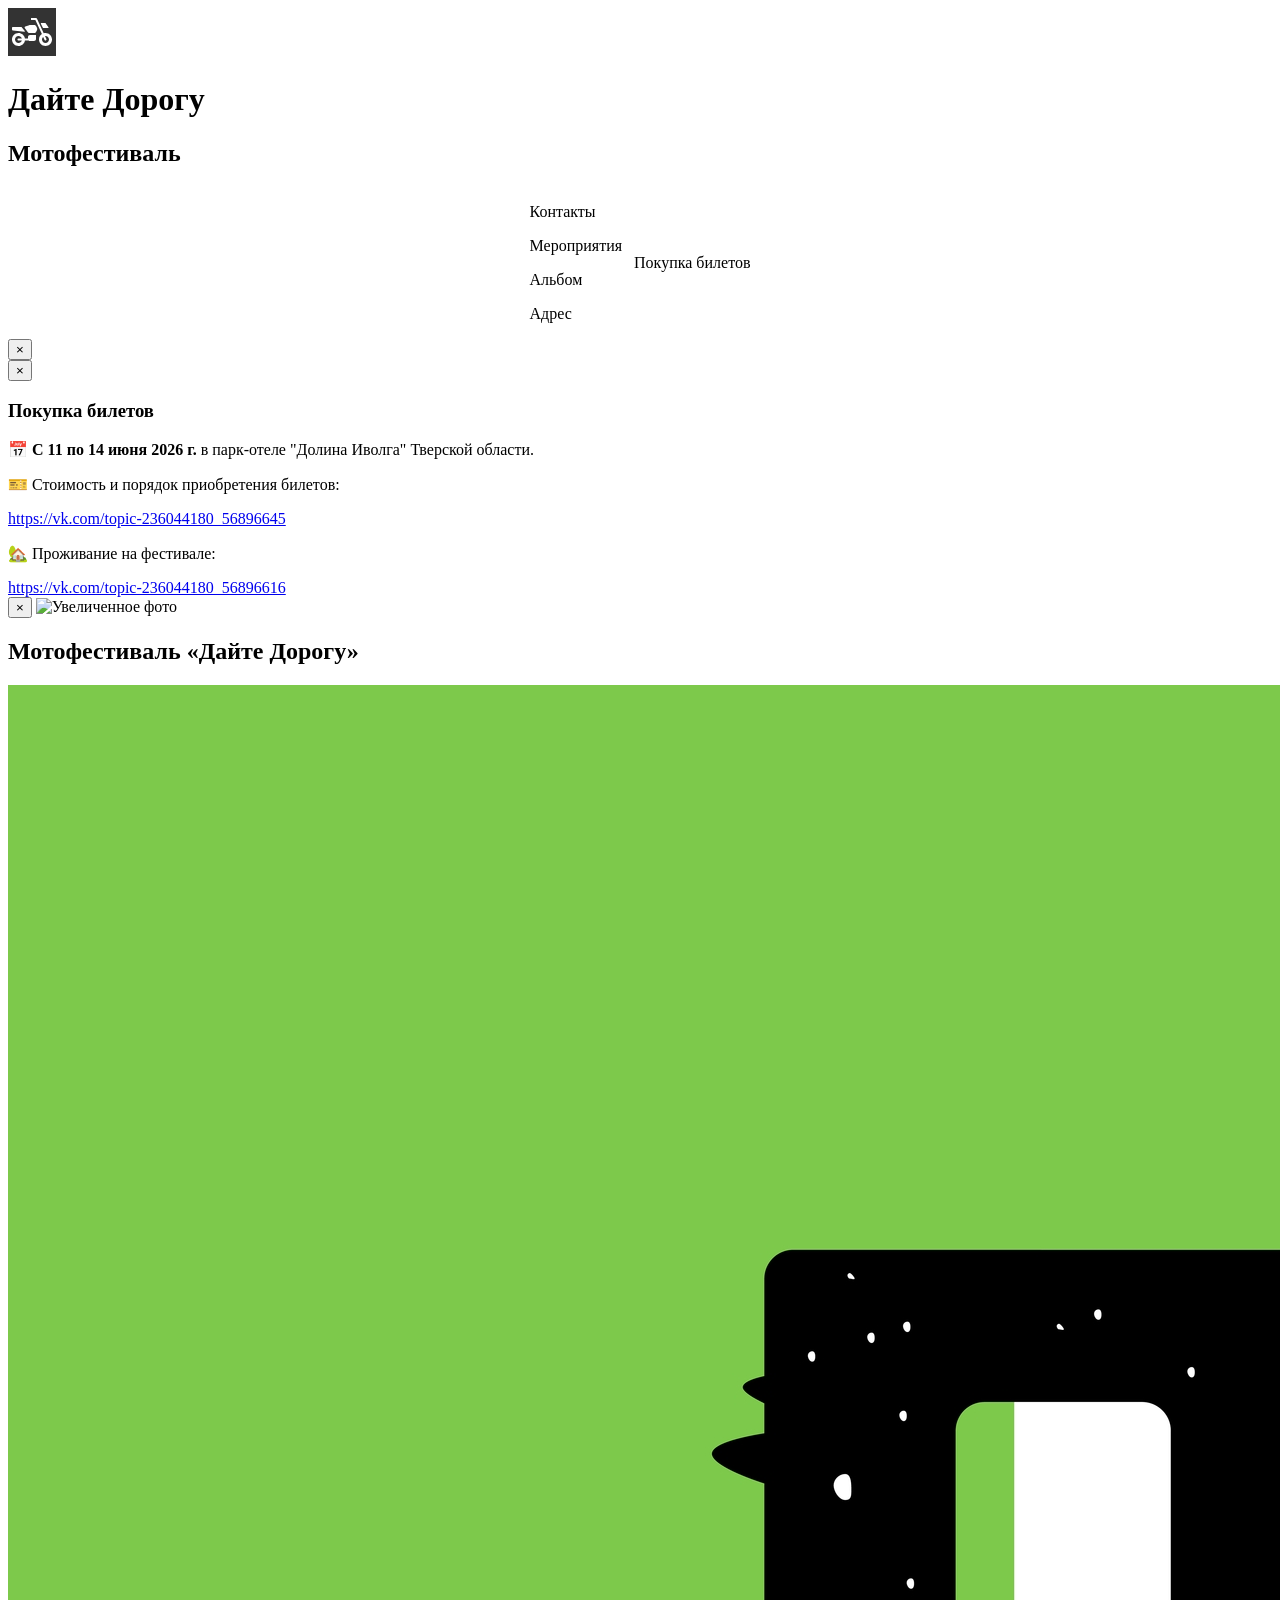
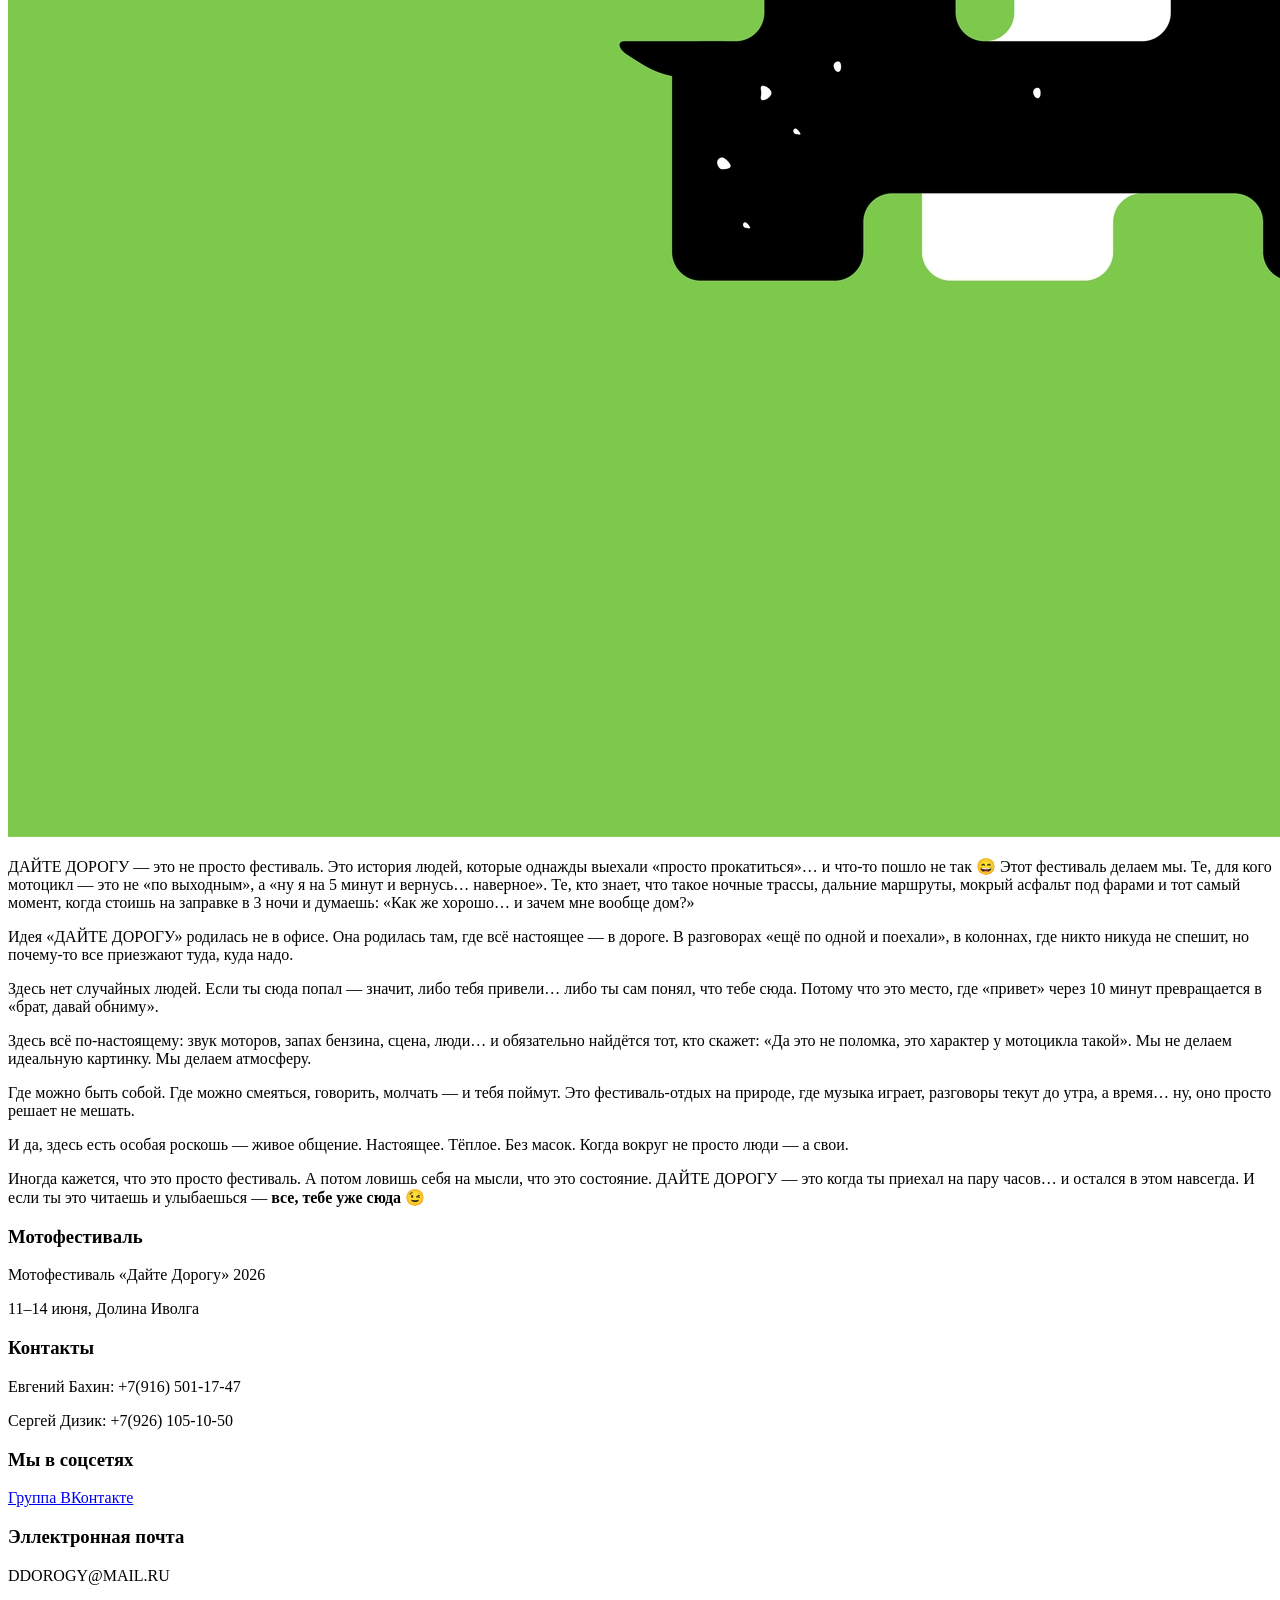
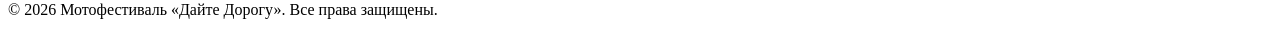
==== commit 111a96b1: "Update index.html" ====
--- a/index.html
+++ b/index.html
@@ -1,34 +1,34 @@
 <!DOCTYPE html>
 <html lang="ru">
 <head>
+  <meta name="yandex-verification" content="e68f58c775e2fc7a" />
   <meta name="google-site-verification" content="0EaudV94WvA1TkMaFXPdy4nN9oPluLCmLCU9wZF-tqo" />
-  <meta name="yandex-verification" content="e68f58c775e2fc7a" />
-  <meta charset="UTF-8" />
+  <meta charset="UTF-8">
   <meta name="viewport" content="width=device-width, initial-scale=1.0" />
   <link rel="canonical" href="https://and870.github.io/daite-dorogu" />
   <title>Мотофестиваль Дайте Дорогу 2026 | Долина Иволга | 11-14 июня</title>
   <meta name="description" content="Мотофестиваль Дайте Дорогу 11-14 июня 2026 в Долине Иволга, Тверская область. Музыка, мотоциклы, рок, отдых на природе. Билеты, программа, контакты." />
-  <meta name="keywords" content="мотофестиваль 2026, Дайте Дорогу, Долина Иволга, мотоциклы, рок фестиваль, Тверская область, байк шоу, мотонарод, мото встреча" />
-  
+  <meta name="robots" content="index, follow">
+
   <meta property="og:title" content="Мотофестиваль Дайте Дорогу 2026 | Долина Иволга" />
   <meta property="og:description" content="11-14 июня 2026. Мотоциклы, рок, природа, братство. Тверская область." />
-  <meta property="og:image" content="/pic/LBs58qbYPlOVn3ePmhGSREg-PmRvTnKI7b11JrzEaCEQBA_wtGtBSpD8MF9NUXWv3NrT7NeP7khej3TiMzLfEA87.jpg" />
+  <meta property="og:image" content="https://and870.github.io/daite-dorogu/pic/LBs58qbYPlOVn3ePmhGSREg-PmRvTnKI7b11JrzEaCEQBA_wtGtBSpD8MF9NUXWv3NrT7NeP7khej3TiMzLfEA87.jpg" />
   <meta property="og:url" content="https://and870.github.io/daite-dorogu" />
   <meta property="og:type" content="website" />
   <meta property="og:locale" content="ru_RU" />
   <meta property="og:site_name" content="Мотофестиваль Дайте Дорогу" />
-  
+
   <meta name="twitter:card" content="summary_large_image" />
   <meta name="twitter:title" content="Мотофестиваль Дайте Дорогу 2026" />
   <meta name="twitter:description" content="11-14 июня, Долина Иволга" />
-  <meta name="twitter:image" content="/pic/LBs58qbYPlOVn3ePmhGSREg-PmRvTnKI7b11JrzEaCEQBA_wtGtBSpD8MF9NUXWv3NrT7NeP7khej3TiMzLfEA87.jpg" />
-  
+  <meta name="twitter:image" content="https://and870.github.io/daite-dorogu/pic/LBs58qbYPlOVn3ePmhGSREg-PmRvTnKI7b11JrzEaCEQBA_wtGtBSpD8MF9NUXWv3NrT7NeP7khej3TiMzLfEA87.jpg" />
+
   <link rel="icon" type="image/svg+xml" href="/pic/cross_country_motorcycle_vehicle_transport_icon_208500.svg" />
   <link rel="apple-touch-icon" sizes="180x180" href="/pic/logo-180.png" />
-  
+
   <link rel="preload" href="style.css" as="style" />
   <link rel="preload" href="/pic/LBs58qbYPlOVn3ePmhGSREg-PmRvTnKI7b11JrzEaCEQBA_wtGtBSpD8MF9NUXWv3NrT7NeP7khej3TiMzLfEA87.jpg" as="image" />
-  
+
   <script type="application/ld+json">
   {
     "@context": "https://schema.org",
@@ -67,8 +67,6 @@
     }
   }
   </script>
-
-  <link rel="stylesheet" href="style.css" />
 </head>
 <body>
   <header class="header">
@@ -198,4 +196,4 @@
 
   <script src="script.js"></script>
 </body>
-</html>+</html>
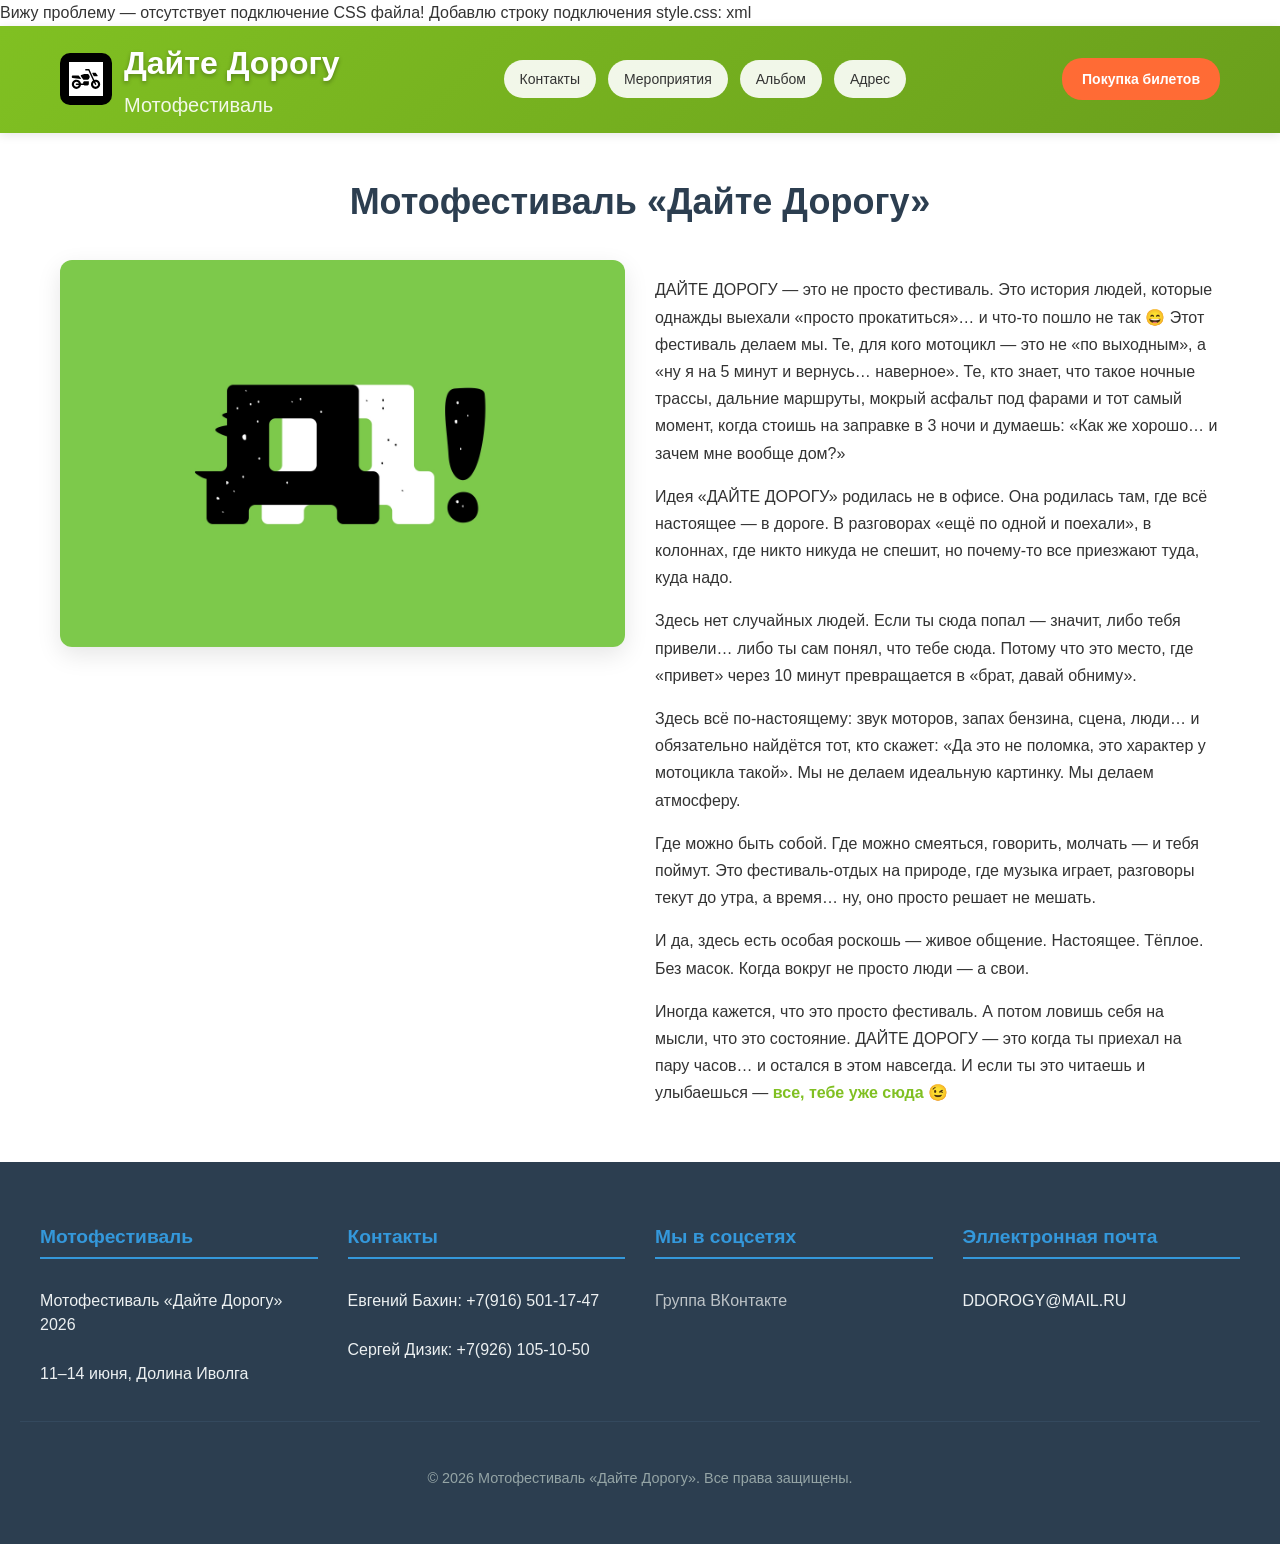
==== commit c3623cb9: "Update index.html" ====
--- a/index.html
+++ b/index.html
@@ -1,3 +1,6 @@
+Вижу проблему — отсутствует подключение CSS файла! Добавлю строку подключения style.css:
+
+xml
 <!DOCTYPE html>
 <html lang="ru">
 <head>
@@ -8,6 +11,7 @@
   <link rel="canonical" href="https://and870.github.io/daite-dorogu" />
   <title>Мотофестиваль Дайте Дорогу 2026 | Долина Иволга | 11-14 июня</title>
   <meta name="description" content="Мотофестиваль Дайте Дорогу 11-14 июня 2026 в Долине Иволга, Тверская область. Музыка, мотоциклы, рок, отдых на природе. Билеты, программа, контакты." />
+  <meta name="keywords" content="мотофестиваль 2026, Дайте Дорогу, Долина Иволга, мотоциклы, рок фестиваль, Тверская область, байк шоу, мотонарод, мото встреча" />
   <meta name="robots" content="index, follow">
 
   <meta property="og:title" content="Мотофестиваль Дайте Дорогу 2026 | Долина Иволга" />
@@ -27,6 +31,7 @@
   <link rel="apple-touch-icon" sizes="180x180" href="/pic/logo-180.png" />
 
   <link rel="preload" href="style.css" as="style" />
+  <link rel="stylesheet" href="style.css" />
   <link rel="preload" href="/pic/LBs58qbYPlOVn3ePmhGSREg-PmRvTnKI7b11JrzEaCEQBA_wtGtBSpD8MF9NUXWv3NrT7NeP7khej3TiMzLfEA87.jpg" as="image" />
 
   <script type="application/ld+json">
@@ -69,6 +74,7 @@
   </script>
 </head>
 <body>
+<body>
   <header class="header">
     <div class="header-container">
       <div class="logo-wrapper">
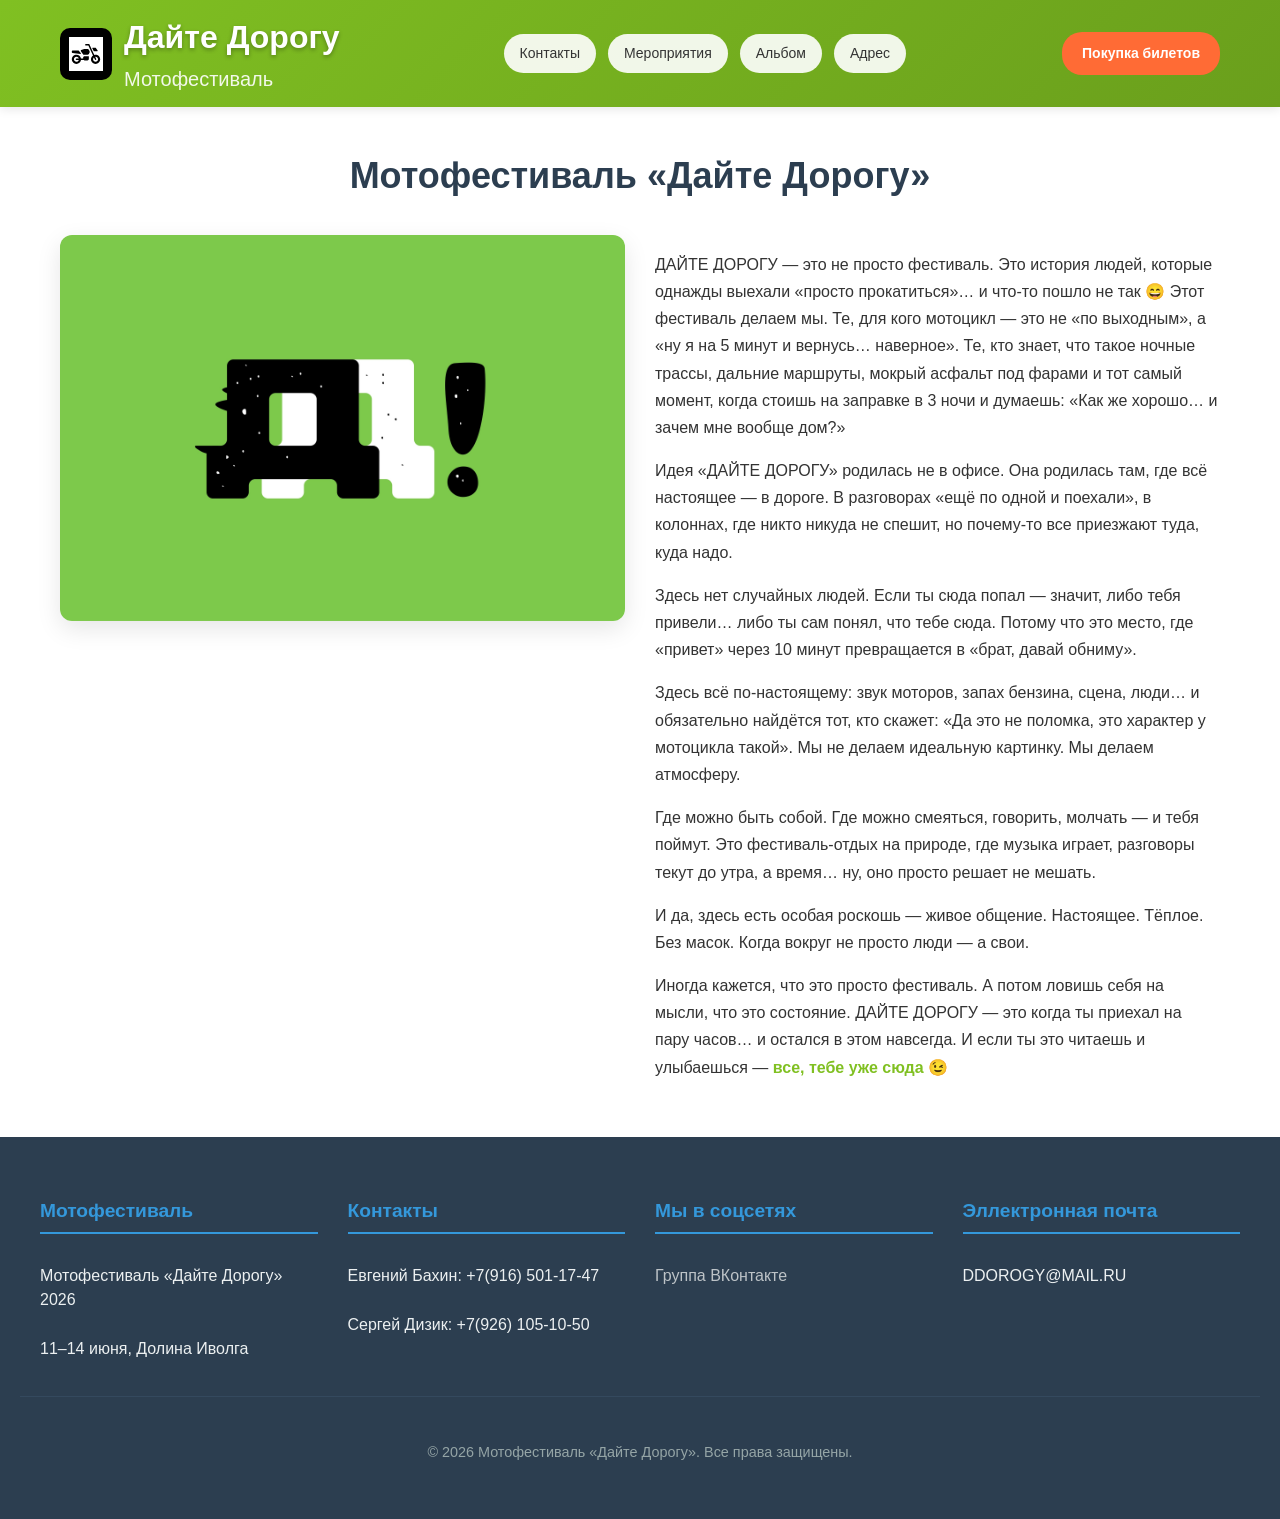
==== commit 28bf177c: "Update index.html" ====
--- a/index.html
+++ b/index.html
@@ -1,6 +1,3 @@
-Вижу проблему — отсутствует подключение CSS файла! Добавлю строку подключения style.css:
-
-xml
 <!DOCTYPE html>
 <html lang="ru">
 <head>
